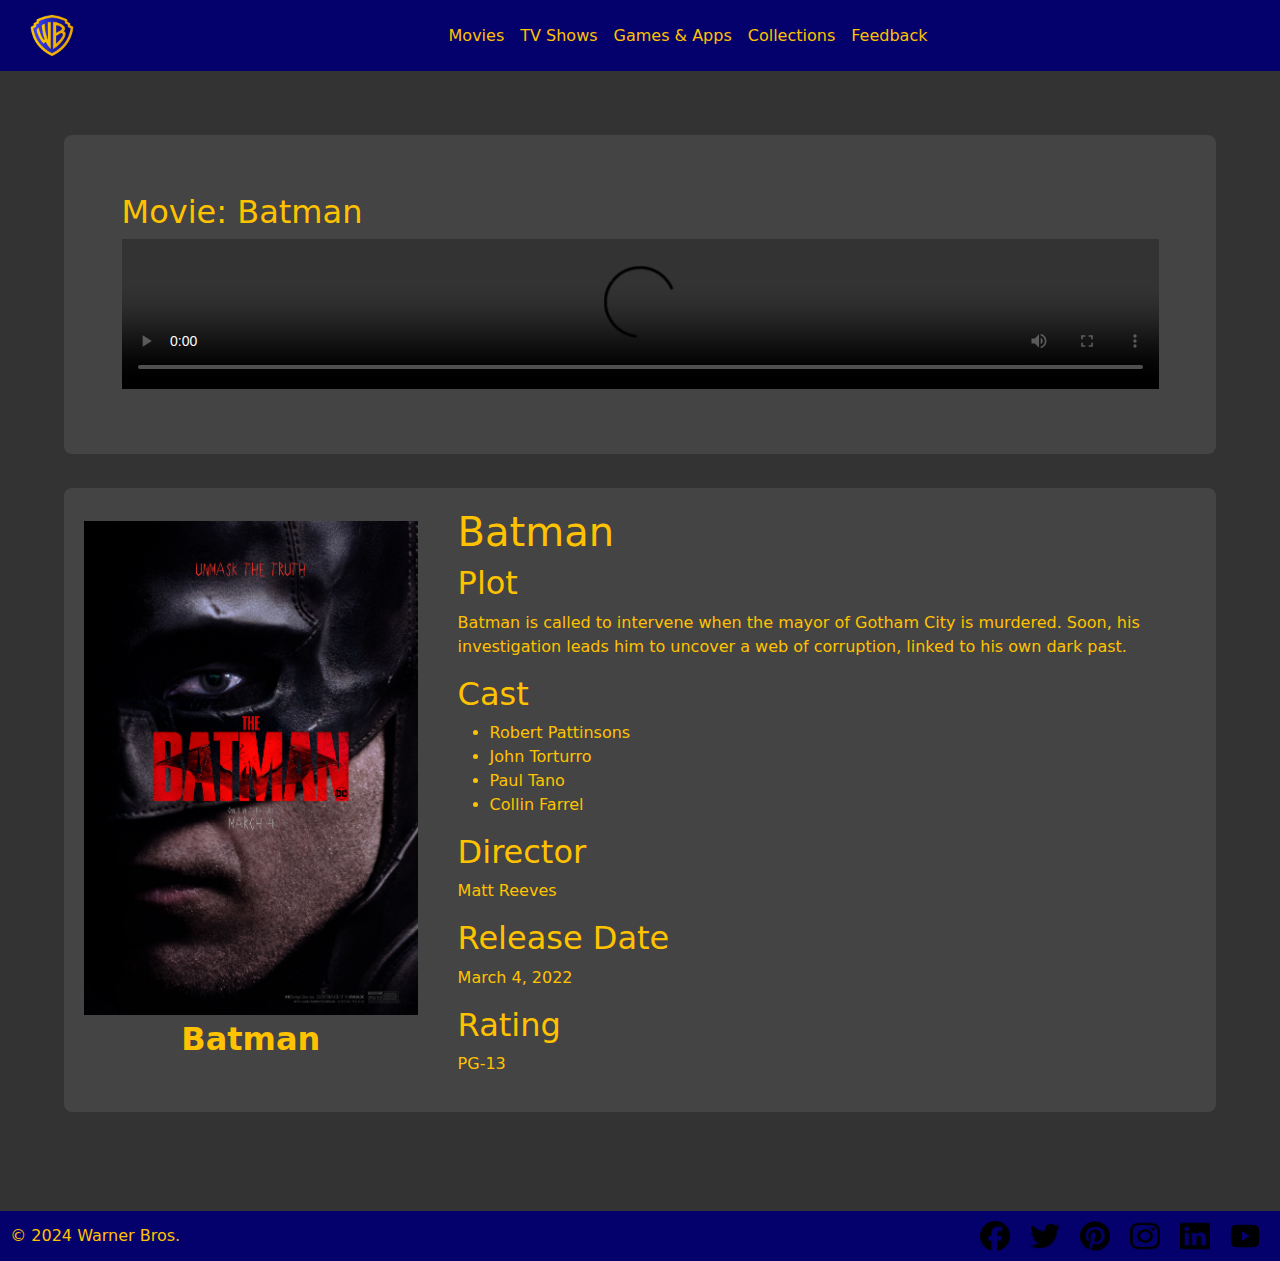
==== Batman.html @ b1ce5f8c "Initial commit: Add HTML and CSS files" ====
<!DOCTYPE html>
<html lang="en">

    <head>
        <meta charset="UTF-8">
        <meta http-equiv="X-UA-Compatible" content="IE=edge">
        <meta name="viewport" content="width=device-width, initial-scale=1.0">
        <title>Batman - Warner Bros.</title>
        <link rel="stylesheet" href="styles.css">
        <link href="https://cdn.jsdelivr.net/npm/bootstrap@5.3.3/dist/css/bootstrap.min.css" rel="stylesheet" integrity="sha384-QWTKZyjpPEjISv5WaRU9OFeRpok6YctnYmDr5pNlyT2bRjXh0JMhjY6hW+ALEwIH" crossorigin="anonymous">
    </head>

    <body>
        <header>

            <nav class="navbar navbar-expand-lg bg-body-primary justify-content-center">
                <div class="container-fluid">
                    <a class="navbar-brand" href="index.html">
                        <img src="./icons/logo.png" alt="Warner Bros. Logo" width="80" height="auto" >
                    </a>

                    <!-- Navbar toggler for mobile view -->
                    <button class="navbar-toggler" type="button" data-bs-toggle="collapse" data-bs-target="#navbarSupportedContent" aria-controls="navbarSupportedContent" aria-expanded="false" aria-label="Toggle navigation">
                        <span class="navbar-toggler-icon"></span>
                    </button>

                    <!-- Navbar content -->
                    <div class="collapse navbar-collapse" id="navbarSupportedContent">
                        <ul class="navbar-nav me-auto mb-2 mb-lg-0">
                            <li class="nav-item">
                                <a class="nav-link " href="movies.html">Movies</a>
                            </li>
                            <li class="nav-item">
                                <a class="nav-link" href="tvshows.html">TV Shows</a>
                            </li>
                            <li class="nav-item">
                                <a class="nav-link" href="games-apps.html">Games & Apps</a>
                            </li>
                            <li class="nav-item">
                                <a class="nav-link" href="collections.html">Collections</a>
                            </li>
                            <li class="nav-item">
                                <a class="nav-link" href="feedback.html">Feedback</a>
                            </li>
                        </ul>

                    </div>
                </div>
            </nav>
            <main>
                <section>
                    <h2>Movie: Batman</h2>

                    <video controls width="100%" height="auto" >
                        <source src="./movies/THE BATMAN – Main Trailer.mp4" type="video/mp4" >
                        Your browser does not support the video tag.
                    </video>

                </section>
                <section id="information">
                    <figure class="info-box">
                        <img src="./movies/Batman.jpg" alt="Hangover" class="info-image">
                        <figcaption>Batman</figcaption>
                    </figure>
                    <div class="info-article">
                        <h1>Batman</h1>
                        <h2>Plot</h2>
                        <p>
                            Batman is called to intervene when the mayor of Gotham City is murdered. 
                            Soon, his investigation leads him to uncover a web of corruption, linked to his own dark past.
                        </p>
                        <h2>Cast</h2>
                        <ul>
                            <li>Robert Pattinsons</li>
                            <li>John Torturro</li>
                            <li>Paul Tano</li>
                            <li>Collin Farrel</li>
                        </ul>
                        <h2>Director</h2>
                        <p>Matt Reeves</p>
                        <h2>Release Date</h2>
                        <p>March 4, 2022</p>
                        <h2>Rating</h2>
                        <p>PG-13</p>
                    </div>
                </section>
            </main>
        </header>

        <footer>
            <div class="footer-content">
                <p>© 2024 Warner Bros.</p>
                <div class="social-media-icons">
                    <a href="https://www.facebook.com" >
                        <img src="icons/facebook.png" alt="Facebook" class="social-icon">
                    </a>
                    <a href="https://www.twitter.com" >
                        <img src="icons/twitter.png" alt="Twitter" class="social-icon">
                    </a>
                    <a href="https://www.pinterest.com" >
                    <img src="icons/pinterest.png" alt="Pinterest" class="social-icon">
                    </a>
                    <a href="https://www.instagram.com" >
                        <img src="icons/instagram.png" alt="Instagram" class="social-icon">
                    </a>
                    <a href="https://www.linkedin.com" >
                    <img src="icons/linkedin.png" alt="LinkedIn" class="social-icon">
                    </a>
                    <a href="https://www.youtube.com" >
                        <img src="icons/youtube.png" alt="YouTube" class="social-icon">
                    </a>
                </div>
            </div>
        </footer>

    </body>

</html>
---- styles.css ----
/* Define main colors */
:root {
    --primary-color: #04006C; /* Dark blue */
    --secondary-color: #FFC200; /* Yellow */
    --background-color: #333; /* Dark background */
    --tertiary-color: #444;
}

/* General styles */
body {
    font-family: Arial, sans-serif; /* Use modern font */
    background-color: var(--background-color); /* Apply dark background color */
    color: var(--primary-color); /* Dark blue text color */
    margin: 0; /* Reset margins */
    padding: 0; /* Reset paddings */
    line-height: 1.6;
    min-height: 100vh; /* Ensure minimum height */
    display: flex;
    flex-direction: column;
}

/* Navbar styles */
.navbar {
    background-color: var(--primary-color); /* Dark blue background */
    color: var(--secondary-color); /* Yellow text color */
    width: 100%; /* Full width */
    margin: 0 auto; /* Center the navbar */
}

/* Navbar links */
.navbar-brand, .navbar-nav .nav-link {
    color: var(--secondary-color); /* Yellow for the brand and link text */
}

/* Center align the navbar links */
.navbar-nav {
    margin: auto; /* Center the links */
}

/* Navbar link hover */
.nav-link:hover {
    color: var(--primary-color); /* Dark blue text on hover */
    background-color: var(--secondary-color); /* Yellow background on hover */
}


/* Main content styles */
main {
    background-color: var(--background-color); /* Dark background */
    color: var(--secondary-color); /* Yellow text color */
    padding: 5%; /* Padding */
    flex: 1; /* Grow to fill remaining space */
}

/* Section styles */
section {
    background-color: var(--tertiary-color); /* Dark background */
    border-radius: 0.5rem; /* Rounded corners */
    padding: 5%; /* Padding */
    margin-bottom: 3%; /* Margin bottom */
}

/* Footer styles */
footer {
    background-color: var(--primary-color); /* Dark blue background */
    color: var(--secondary-color); /* Yellow text color */
    padding: 0.8%; /* Padding */
}
.footer-content {
    display: flex;
    justify-content: space-between;
    align-items: center;
}
.footer-content p{
    margin: 0%;
}
.social-media-icons{
    display: flex;
}
.social-media-icons a {
    display: inline-block;
    margin: 0 10px;
}

.social-media-icons img {
    width: 30px;
    height: 30px;
    transition: transform 0.3s ease;
}

.social-media-icons img:hover {
    transform: scale(1.1);
}

/* Movie container styles */
.movie-container {
    display: flex;
    justify-content: center;
    gap: 20px;
    padding-bottom: 20px; /* Add padding at the bottom */
    overflow-x: auto; /* Allow horizontal scrolling */
}

/* Movie box styles */
.movie-box {
    border: 1px solid var(--primary-color);
    border-radius: 8px;
    box-shadow: 0 4px 8px rgba(0, 0, 0, 0.1);
    padding: 20px;
    text-align: center;
    width: 200px;
}

.movie-box:hover {
    transform: translateY(-5px);
    transition: transform 0.3s ease;
}

.movie-box figcaption {
    font-family: Arial, sans-serif;
    color: var(--secondary-color);
    margin-top: 10px;
    font-weight: bold;
}

.movie-image {
    width: 100%;
    height: 200px;
    object-fit: cover;
    border-radius: 6px;
}

/* TV show section styles */
.tv-show-section {
    text-align: center;
    padding: 20px;
}

/* TV show details styles */
.tv-show-details {
    display: flex;
    justify-content: center;
    align-items: flex-start;
}

/* TV show poster styles */
.poster-container {
    flex: 0 0 40%;
    margin-right: 20px;
}

.poster-container img {
    max-width: 70%;
    height: auto;
    border-radius: 8px;
}

/* -----------------------TV show details styles------------------------------ */
.details {
    flex: 0 0 60%;
    text-align: left;
}

.synopsis {
    font-weight: bold;
}

.play-trailer {
    background-color: #007bff;
    color: #fff;
    border: none;
    padding: 10px 20px;
    border-radius: 5px;
    cursor: pointer;
}

.play-trailer:hover {
    background-color: #0056b3;
}

.trailer-container {
    margin-top: 20px;
}

.trailer-video {
    width: 100%;
    max-width: 600px;
    height: auto;
    border-radius: 8px;
}
/*--------------------------------------------------------------------------*/
/* Carousel item styles */
.carousel-item {
    flex-direction: column;
    justify-content: space-between; /* Align items vertically */
    display: flex;
    align-items: center; /* Align items vertically */
    align-items: flex-start;  /*Align items to the top */
}

/* Carousel image styles */
.carousel-item img {
    width: 18%; /* Adjust the width of the image */
    height: auto; /* Maintain aspect ratio */
    border-radius: 6px; /* Add border radius */
    margin-right: 20px; /* Add spacing between image and content */
}

/* Carousel caption styles */
.carousel-caption {
    margin-left: 55px; /* Add spacing */
    justify-content: left;
    vertical-align: text-top;
    text-align: left; /* Align text to the left */
}

/* Slide label styles */
.carousel-caption h3  {
    text-align: left; /* Align text to the left */
    font-size: 1.5rem; /* Adjust font size */
    color: var(--secondary-color); /* Yellow text color */
}
.carousel-caption h5  {
    text-align: left; /* Align text to the left */
    font-size: 1.5rem; /* Adjust font size */
    color: var(--secondary-color); /* Yellow text color */
}

/* Placeholder content styles */
.carousel-caption p {
    text-align: left; /* Align text to the left */
    font-size: 1rem; /* Adjust font size */
    color: var(--secondary-color); /* Darker text color */
}

.carousel-caption ul {
    text-align: left; /* Align text to the left */
    font-size: 1rem; /* Adjust font size */
    color: var(--secondary-color); /* Darker text color */
}

video{

    margin-left: 0%;
}






#information {
    display: flex;
    align-items: center;
    justify-content: space-between;
    padding: 20px;
}
.info-box figcaption{
    font-size: xx-large;
    text-align: center;
    font-weight: bold;
}

.info-box {
    flex-basis: 30%;
    margin-right: 20px;
}

.info-article {
    flex: 1;
    margin-left: 20px;
}

/* Additional styles for image */
.info-image {
    max-width: 100%;
    height: auto;
}




/* Media queries for responsiveness */
@media (max-width: 768px) {
    .navbar-nav {
        margin: 0;
        display: flex;
        flex-direction: column;
    }

    .navbar-nav .nav-link {
        padding: 10px;
        text-align: center;
    }

    .movie-container {
        flex-direction: column;
        align-items: center;
    }

    .movie-box {
        width: 90%;
        margin-bottom: 20px;
    }

    .carousel-item img {
        width: 90%;
        height: auto;
    }

    .carousel-caption {
        padding: 10px;
        text-align: center;
    }
    
    #information {
        flex-direction: column;
        align-items: center;
        padding: 10px;
    }

    .info-box, .info-article {
        flex-basis: 100%;
        margin: 10px 0;
    }

    .info-box figcaption {
        font-size: large;
    }

    .poster-container img {
        max-width: 100%;
    }

    .trailer-video {
        width: 100%;
        max-width: 100%;
    }
}
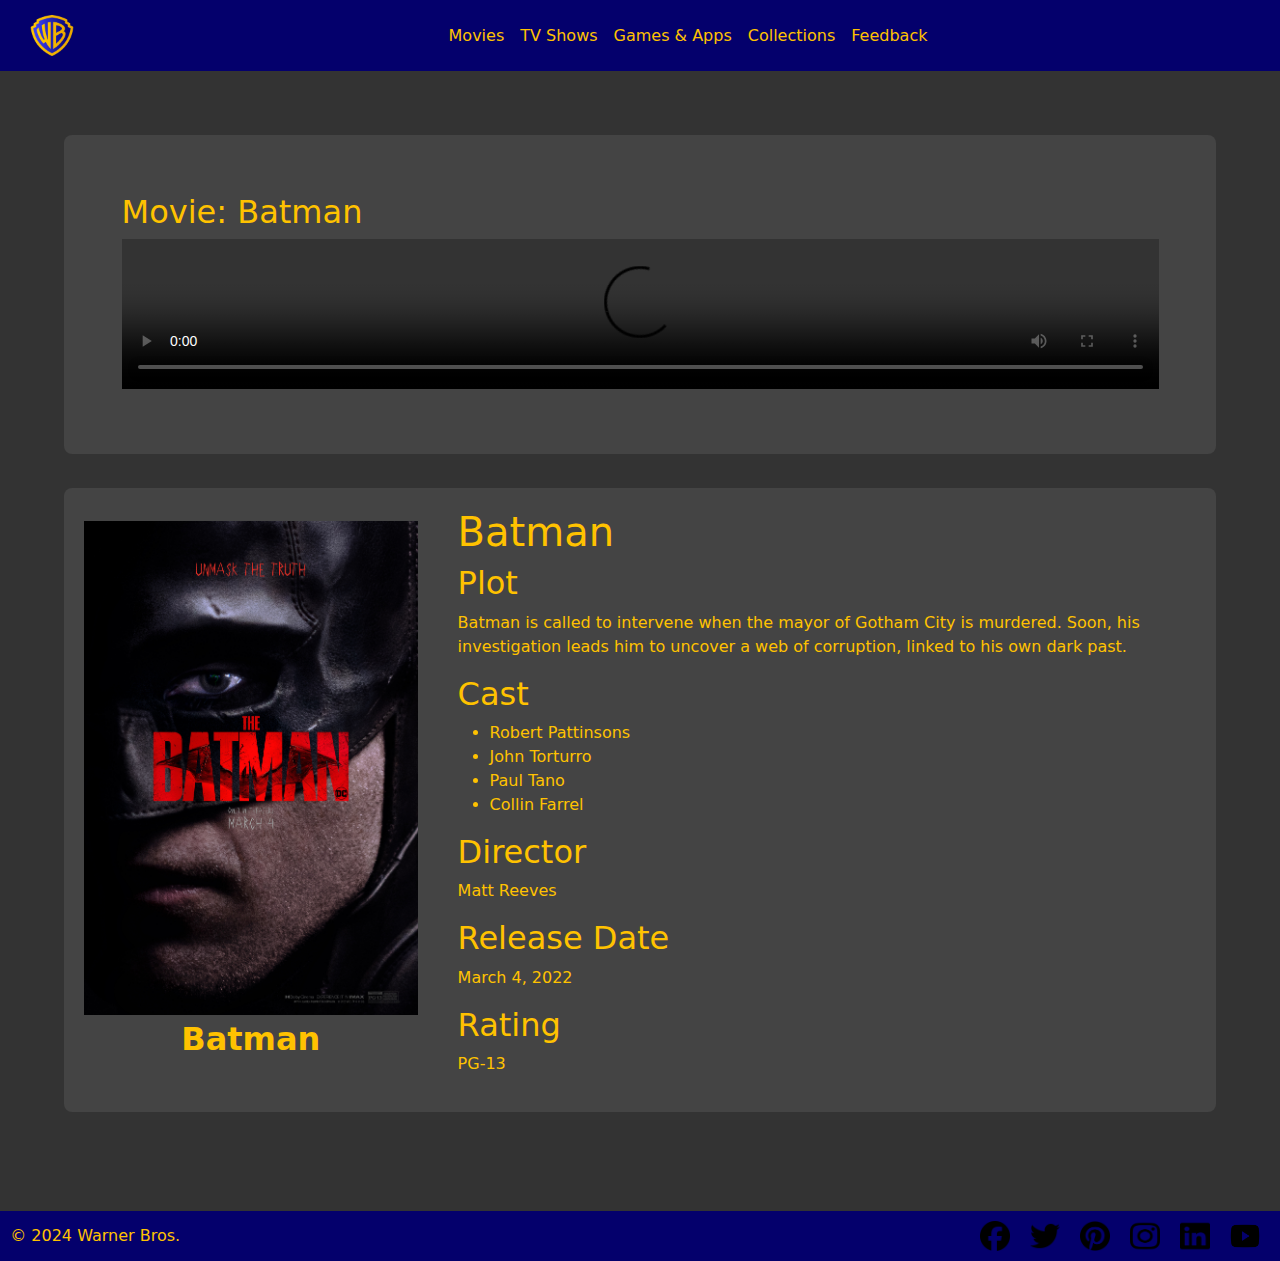
==== commit f4e61c47: "Initial commit: Add HTML and CSS files" ====
--- a/Batman.html
+++ b/Batman.html
@@ -1,5 +1,5 @@
 <!DOCTYPE html>
-<html lang="en">
+<html >
 
     <head>
         <meta charset="UTF-8">
--- a/styles.css
+++ b/styles.css
@@ -1,70 +1,70 @@
 /* Define main colors */
 :root {
-    --primary-color: #04006C; /* Dark blue */
-    --secondary-color: #FFC200; /* Yellow */
-    --background-color: #333; /* Dark background */
+    --primary-color: #04006C; 
+    --secondary-color: #FFC200; 
+    --background-color: #333;
     --tertiary-color: #444;
 }
 
 /* General styles */
 body {
-    font-family: Arial, sans-serif; /* Use modern font */
-    background-color: var(--background-color); /* Apply dark background color */
-    color: var(--primary-color); /* Dark blue text color */
-    margin: 0; /* Reset margins */
-    padding: 0; /* Reset paddings */
+    font-family: Arial, sans-serif;
+    background-color: var(--background-color); 
+    color: var(--primary-color); 
+    margin: 0; 
+    padding: 0; 
     line-height: 1.6;
-    min-height: 100vh; /* Ensure minimum height */
+    min-height: 100vh; 
     display: flex;
     flex-direction: column;
 }
 
 /* Navbar styles */
 .navbar {
-    background-color: var(--primary-color); /* Dark blue background */
-    color: var(--secondary-color); /* Yellow text color */
-    width: 100%; /* Full width */
-    margin: 0 auto; /* Center the navbar */
+    background-color: var(--primary-color); 
+    color: var(--secondary-color); 
+    width: 100%; 
+    margin: 0 auto; 
 }
 
 /* Navbar links */
 .navbar-brand, .navbar-nav .nav-link {
-    color: var(--secondary-color); /* Yellow for the brand and link text */
+    color: var(--secondary-color); 
 }
 
 /* Center align the navbar links */
 .navbar-nav {
-    margin: auto; /* Center the links */
+    margin: auto; 
 }
 
 /* Navbar link hover */
 .nav-link:hover {
-    color: var(--primary-color); /* Dark blue text on hover */
-    background-color: var(--secondary-color); /* Yellow background on hover */
+    color: var(--primary-color); 
+    background-color: var(--secondary-color);
 }
 
 
 /* Main content styles */
 main {
-    background-color: var(--background-color); /* Dark background */
-    color: var(--secondary-color); /* Yellow text color */
-    padding: 5%; /* Padding */
-    flex: 1; /* Grow to fill remaining space */
+    background-color: var(--background-color); 
+    color: var(--secondary-color); 
+    padding: 5%; 
+    flex: 1;
 }
 
 /* Section styles */
 section {
-    background-color: var(--tertiary-color); /* Dark background */
-    border-radius: 0.5rem; /* Rounded corners */
-    padding: 5%; /* Padding */
-    margin-bottom: 3%; /* Margin bottom */
+    background-color: var(--tertiary-color); 
+    border-radius: 0.5rem; 
+    padding: 5%; 
+    margin-bottom: 3%; 
 }
 
 /* Footer styles */
 footer {
-    background-color: var(--primary-color); /* Dark blue background */
-    color: var(--secondary-color); /* Yellow text color */
-    padding: 0.8%; /* Padding */
+    background-color: var(--primary-color); 
+    color: var(--secondary-color); 
+    padding: 0.8%; 
 }
 .footer-content {
     display: flex;
@@ -97,8 +97,8 @@
     display: flex;
     justify-content: center;
     gap: 20px;
-    padding-bottom: 20px; /* Add padding at the bottom */
-    overflow-x: auto; /* Allow horizontal scrolling */
+    padding-bottom: 20px; 
+    overflow-x: auto; 
 }
 
 /* Movie box styles */
@@ -155,88 +155,55 @@
     border-radius: 8px;
 }
 
-/* -----------------------TV show details styles------------------------------ */
-.details {
-    flex: 0 0 60%;
-    text-align: left;
-}
-
-.synopsis {
-    font-weight: bold;
-}
-
-.play-trailer {
-    background-color: #007bff;
-    color: #fff;
-    border: none;
-    padding: 10px 20px;
-    border-radius: 5px;
-    cursor: pointer;
-}
-
-.play-trailer:hover {
-    background-color: #0056b3;
-}
-
-.trailer-container {
-    margin-top: 20px;
-}
-
-.trailer-video {
-    width: 100%;
-    max-width: 600px;
-    height: auto;
-    border-radius: 8px;
-}
 /*--------------------------------------------------------------------------*/
 /* Carousel item styles */
 .carousel-item {
     flex-direction: column;
-    justify-content: space-between; /* Align items vertically */
-    display: flex;
-    align-items: center; /* Align items vertically */
-    align-items: flex-start;  /*Align items to the top */
+    justify-content: space-between; 
+    display: flex;
+    align-items: center; 
+    align-items: flex-start; 
 }
 
 /* Carousel image styles */
 .carousel-item img {
-    width: 18%; /* Adjust the width of the image */
-    height: auto; /* Maintain aspect ratio */
-    border-radius: 6px; /* Add border radius */
-    margin-right: 20px; /* Add spacing between image and content */
+    width: 18%; 
+    height: auto; 
+    border-radius: 6px; 
+    margin-right: 20px; 
 }
 
 /* Carousel caption styles */
 .carousel-caption {
-    margin-left: 55px; /* Add spacing */
+    margin-left: 55px; 
     justify-content: left;
     vertical-align: text-top;
-    text-align: left; /* Align text to the left */
+    text-align: left; 
 }
 
 /* Slide label styles */
 .carousel-caption h3  {
-    text-align: left; /* Align text to the left */
-    font-size: 1.5rem; /* Adjust font size */
-    color: var(--secondary-color); /* Yellow text color */
+    text-align: left; 
+    font-size: 1.5rem; 
+    color: var(--secondary-color); 
 }
 .carousel-caption h5  {
-    text-align: left; /* Align text to the left */
-    font-size: 1.5rem; /* Adjust font size */
-    color: var(--secondary-color); /* Yellow text color */
+    text-align: left; 
+    font-size: 1.5rem; 
+    color: var(--secondary-color); 
 }
 
 /* Placeholder content styles */
 .carousel-caption p {
-    text-align: left; /* Align text to the left */
-    font-size: 1rem; /* Adjust font size */
-    color: var(--secondary-color); /* Darker text color */
+    text-align: left; 
+    font-size: 1rem; 
+    color: var(--secondary-color); 
 }
 
 .carousel-caption ul {
-    text-align: left; /* Align text to the left */
-    font-size: 1rem; /* Adjust font size */
-    color: var(--secondary-color); /* Darker text color */
+    text-align: left; 
+    font-size: 1rem; 
+    color: var(--secondary-color); 
 }
 
 video{
@@ -244,11 +211,7 @@
     margin-left: 0%;
 }
 
-
-
-
-
-
+/*Indivisual Movie page*/
 #information {
     display: flex;
     align-items: center;
@@ -271,14 +234,10 @@
     margin-left: 20px;
 }
 
-/* Additional styles for image */
 .info-image {
     max-width: 100%;
     height: auto;
 }
-
-
-
 
 /* Media queries for responsiveness */
 @media (max-width: 768px) {
